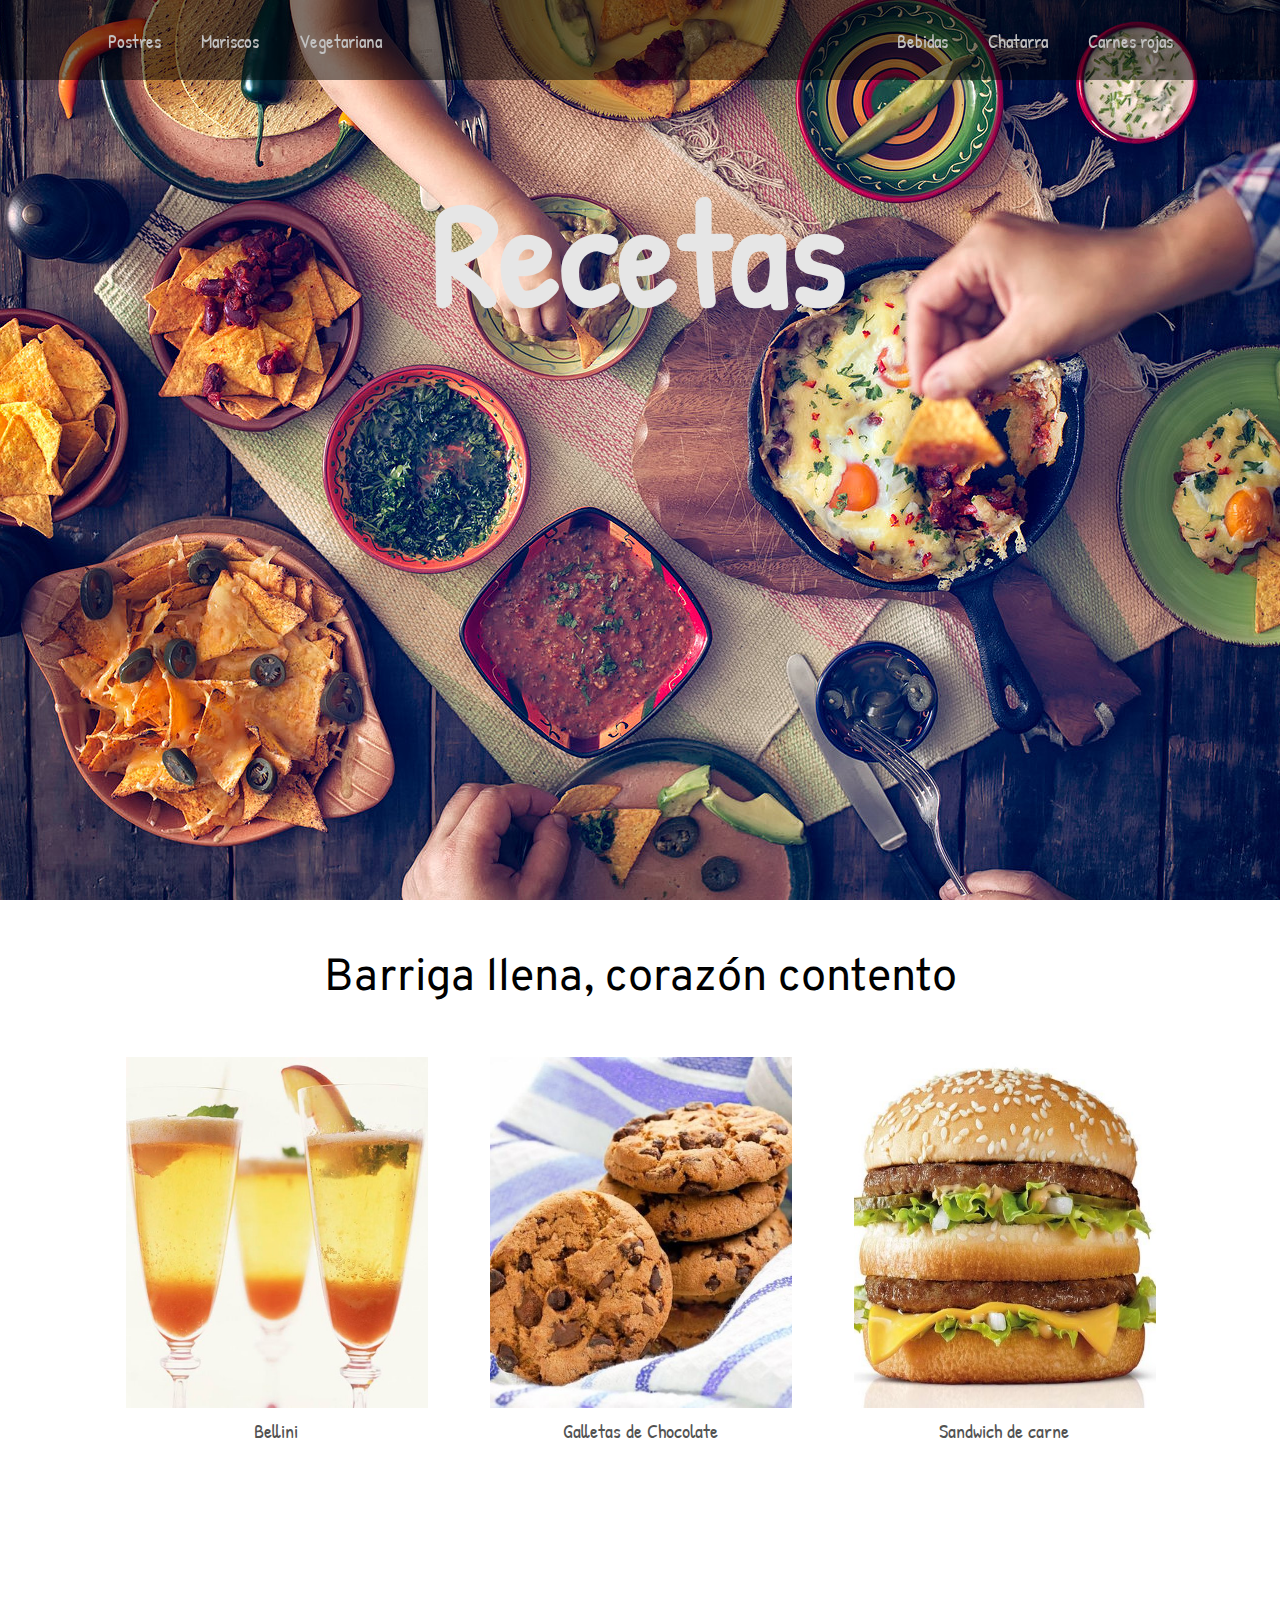
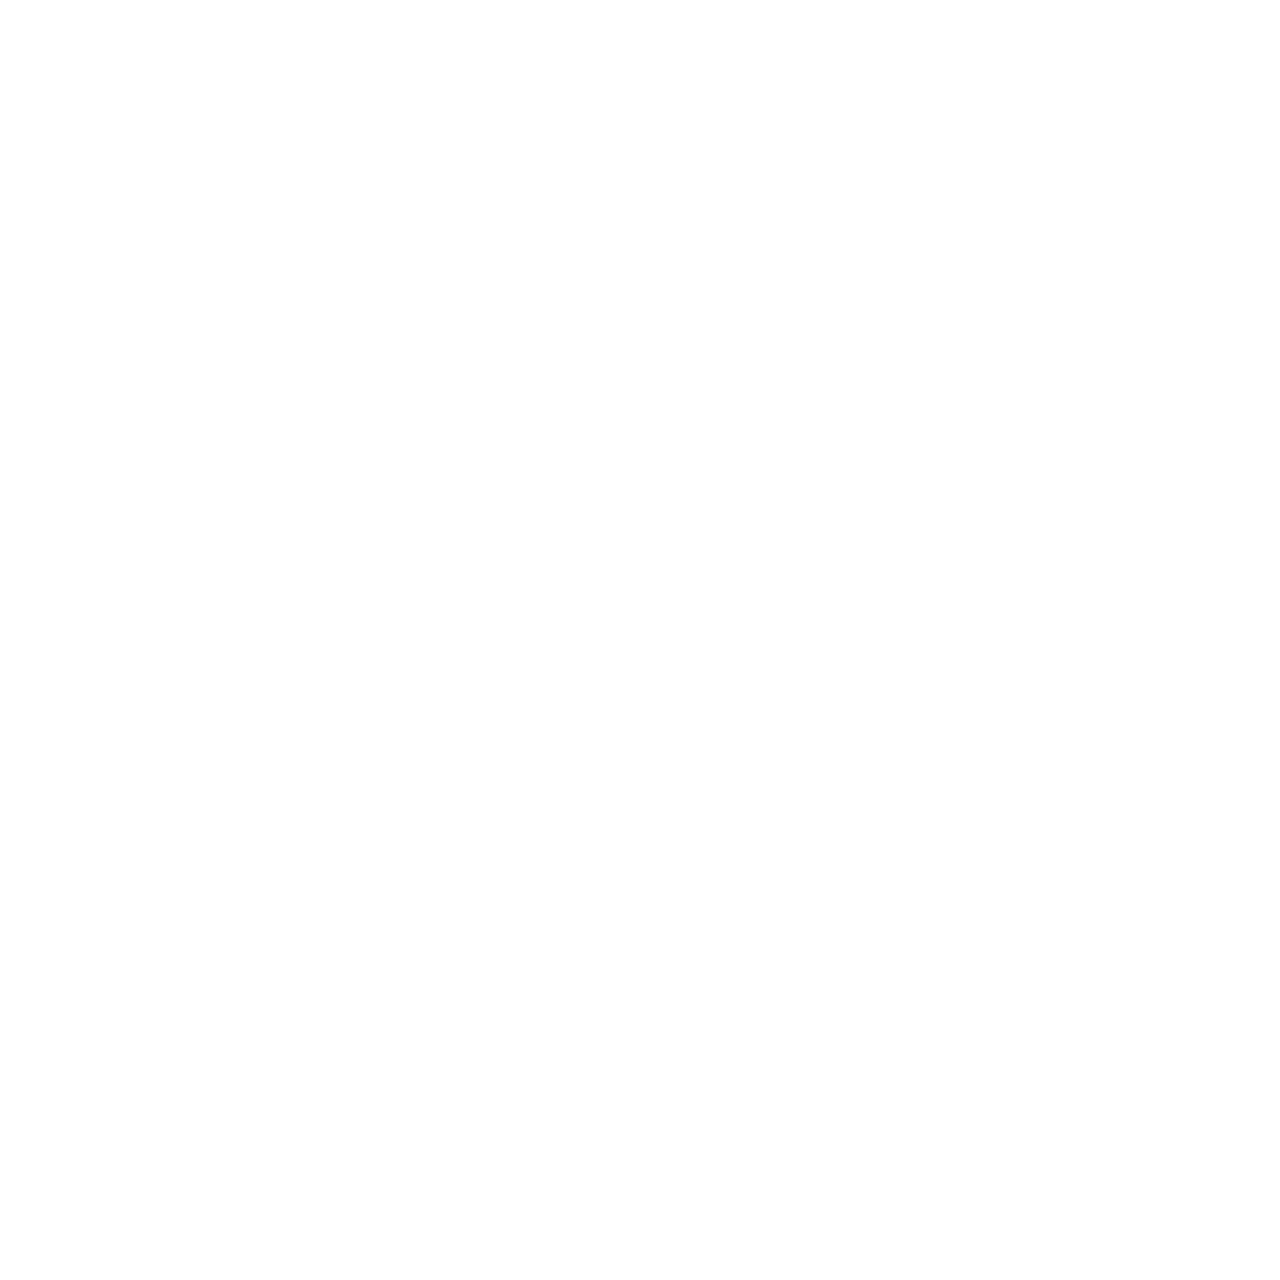
==== index.html @ 63a6e738 "Initial commit" ====
<!DOCTYPE html>
<html lang="en">
<head>
    <meta charset="UTF-8">
    <meta name="viewport" content="width=device-width, user-scalable=no, initial-scale=1.0, maximum-scale=1.0, minimum-scale=1.0">
    <title>Recetas</title>
    <link rel="stylesheet" href="css/style_index.css">
    <link href="https://fonts.googleapis.com/css?family=Barlow|Overpass|Patrick+Hand|Roboto+Condensed|Satisfy" rel="stylesheet">
    <script src="https://ajax.googleapis.com/ajax/libs/jquery/3.2.1/jquery.min.js"></script>
   <script src="js/script.js"></script>
</head>
<body>
    <header>
        <nav>
            <ul>
                <a href="#"><li>Postres</li></a>
                <a href="#"><li>Mariscos</li></a>
                <a href="#"><li>Vegetariana</li></a>
            </ul>
            <a href="#"><h1>Recetas</h1></a> 
            <ul>
                <a href="#"><li>Bebidas</li></a>
                <a href="#"><li>Chatarra</li></a>
                <a href="#"><li>Carnes rojas</li></a>
            </ul>
        </nav>
    </header>
    <section id="banner">
    </section>

    <p id="barriga">Barriga llena, corazón contento</p>
    <section id="acces">
        <a href="#">
            <div class="accesos">
                <img src="imagenes/1.jpg" alt="" class="img" > 
                <p class="descripcion">Bellini</p>
            </div>
        </a> 
        <a href="#">
            <div class="accesos">
                <img src="imagenes/2.jpg" alt="" class="img">
                <p class="descripcion">Galletas de Chocolate</p>
            </div>
        </a> 
        <a href="#">
            <div class="accesos">
                <img src="imagenes/3.jpg" alt="" class="img">
                <p class="descripcion">Sandwich de carne</p>
            </div>
        </a> 
    </section>
    <div id="parallax">
    </div>
    
    <section id="body">
    </section>
  
    <script src="js/script.js"></script>
</body>
</html>
---- css/style_index.css ----
/*font-family: 'Satisfy', cursive;
font-family: 'Patrick Hand', cursive;
font-family: 'Overpass', sans-serif;
font-family: 'Barlow', sans-serif; */
*{
    margin: 0;
    padding: 0;
}
header{
    position: fixed;
    width: 100%;
    height: 80px;
    background-color: rgba(0, 0, 0, 0.5);
    -webkit-transition: background-color .5s;
}
section#banner{
    width: 100%;
    background-image: url(../imagenes/14.jpg);
    background-attachment: contain;
    background-position: center;
    background-repeat: no-repeat;
}
nav{
    display: table;
    margin: auto;
    -webkit-transition: margin-left .5s;
}
ul{
    display: block;
    float: left;
    list-style: none;
}
ul li{
    float: left;
    margin: 15px;
    padding: 5px;
    margin-top: 23px;
    font-size: 19px;
    font-family: 'Patrick Hand', cursive;
    color: rgb(194, 194, 194);
    -webkit-transition: color .4s;
}
ul li:hover{
    color: rgb(255, 255, 255);
    -webkit-transition: color .4s;
}

nav ul a{
    text-decoration: none;
    
}
h1{
    float: left;
    display: block;
    color: rgb(230, 230, 230);
    margin-left: 30px;
    margin-right: 30px;
    margin-top: 150px;
    font-size: 150px;
    font-family: 'Patrick Hand', cursive;
    -webkit-transition: font-size .5s, margin-right .5s, margin-top .5s; 
}
#body{
    width: 100%;
    height: 900px;
}
#barriga{
    text-align: center;
    font-size: 45px;
    margin-top: 50px;
    margin-bottom: 50px;
    font-family: 'Overpass', sans-serif;
}
#acces{
    text-align: center;
}
#acces a{
    margin: 30px;
    margin-top: 0px;
    text-decoration: none;
}
.accesos{
    width: 300px;
    height: 350px;
    display: inline-block;
}
#acces a div img{
    width: 302px;
    height: 351px;
    transition: all 0.5s;
}
.descripcion{
    transition: all 0.5s ease-out;
    color: rgb(83, 83, 83);
    font-family: 'Patrick Hand', cursive;
    font-size: 20px;
    margin-top: 5px;
}
.accesos:hover .descripcion{
        font-size: 22px;
        color: rgb(0, 0, 0);
}
.accesos:hover .img{
    transform: scale(1.05);
}
#parallax{
    width: 100%;
    height: 500px;
    background-image: url(../imagenes/fondo_centro.jpg);
    -webkit-background-size: cover;
    background-attachment: fixed;
    margin-top: 38px;
}
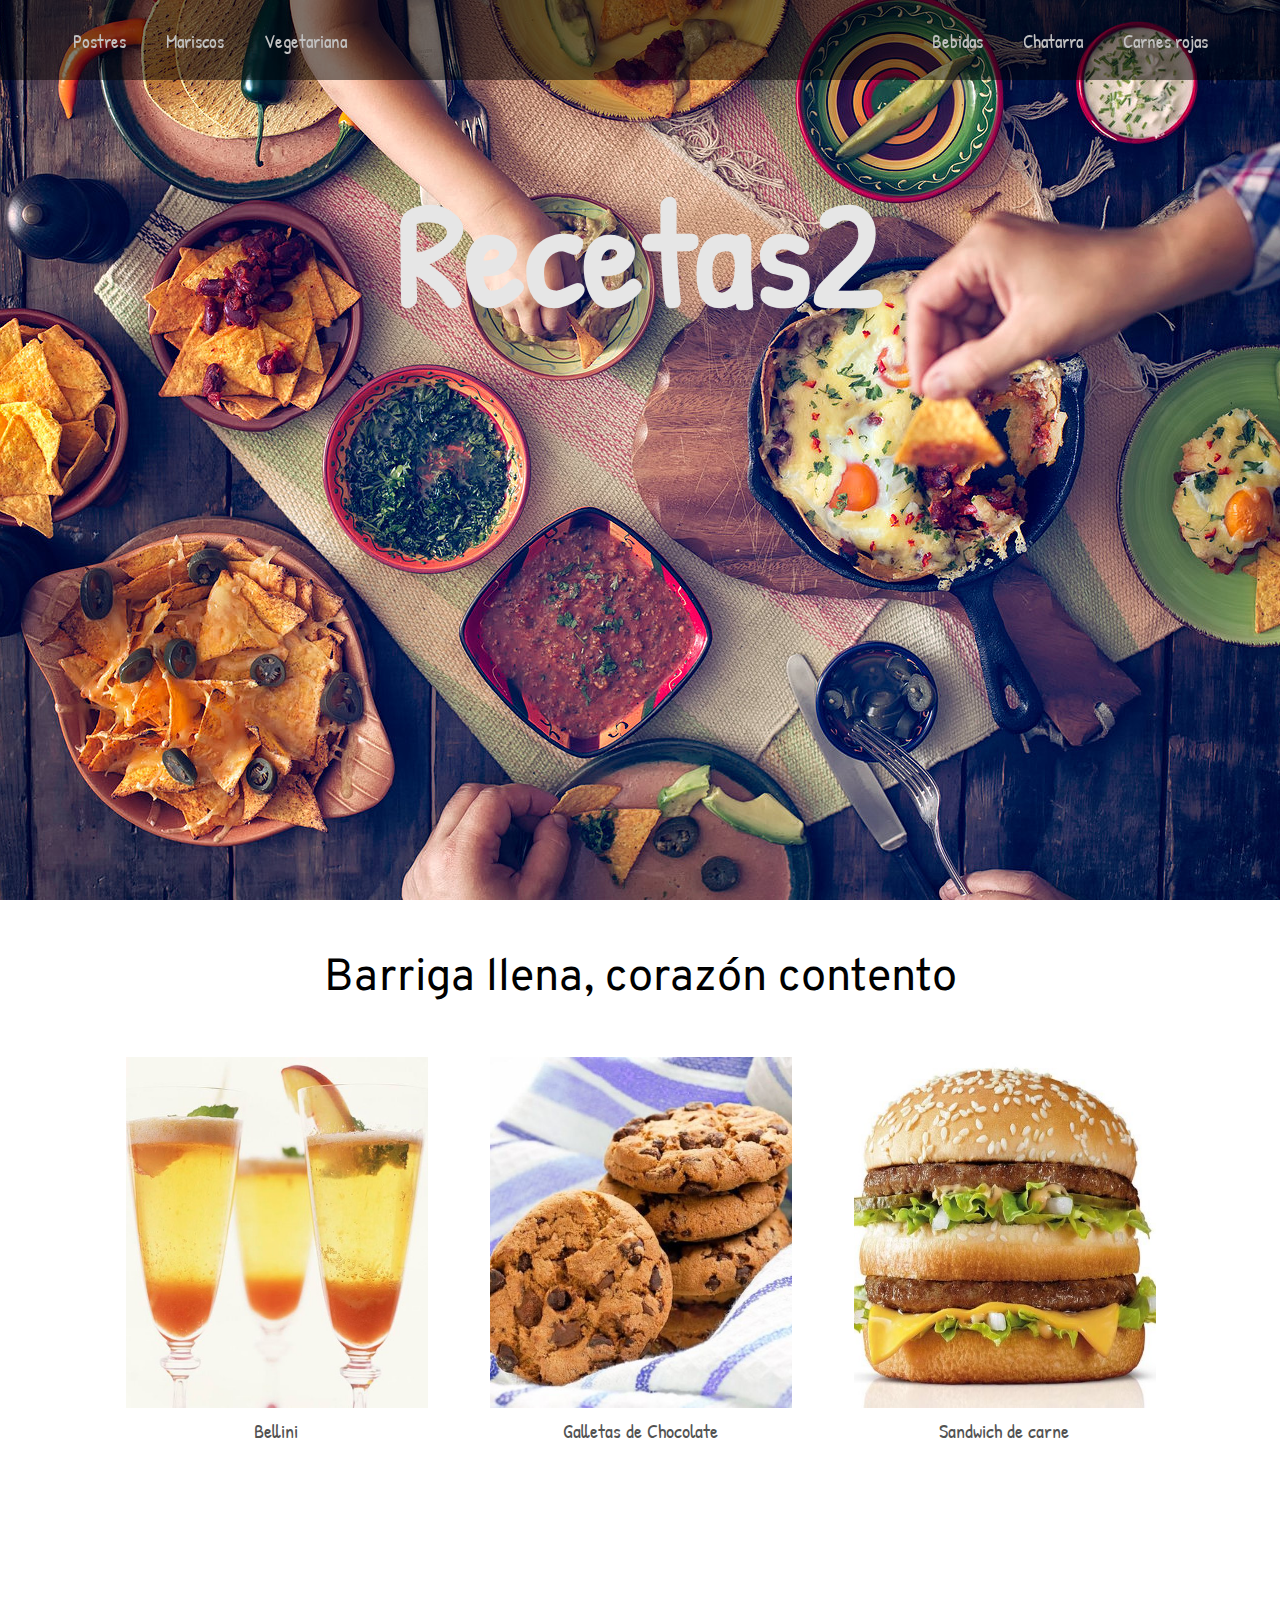
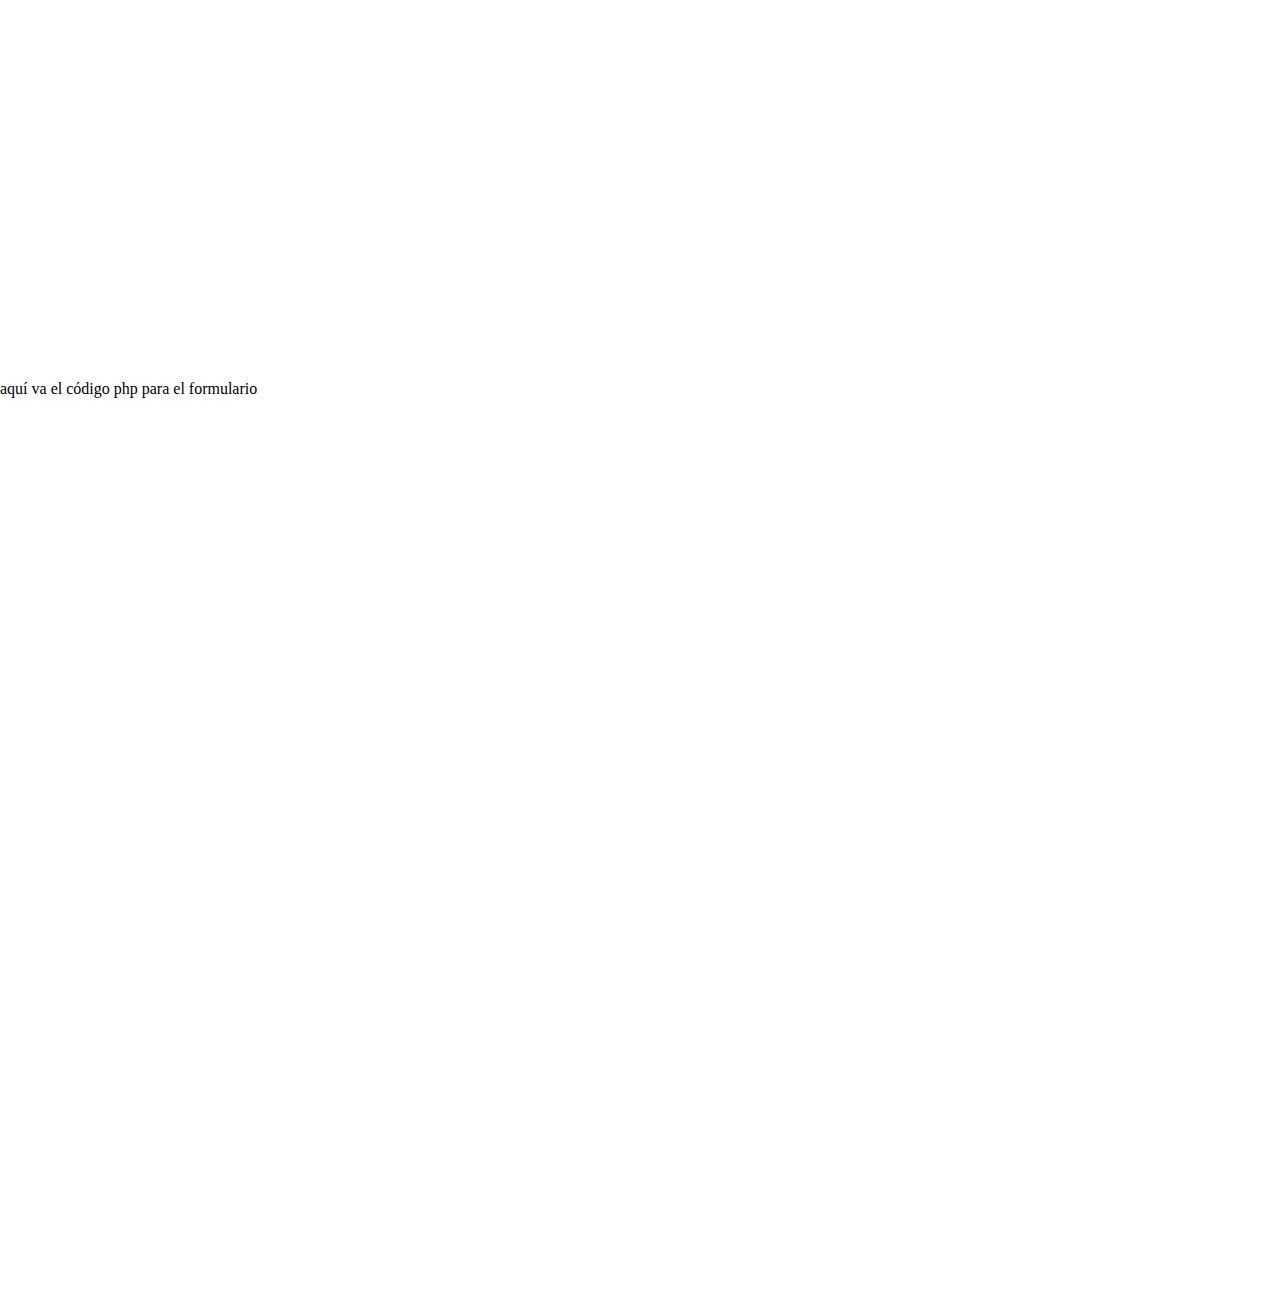
==== commit d592e5a9: "Agregar letra" ====
--- a/index.html
+++ b/index.html
@@ -17,7 +17,7 @@
                 <a href="#"><li>Mariscos</li></a>
                 <a href="#"><li>Vegetariana</li></a>
             </ul>
-            <a href="#"><h1>Recetas</h1></a> 
+            <a href="#"><h1>Recetas2</h1></a> 
             <ul>
                 <a href="#"><li>Bebidas</li></a>
                 <a href="#"><li>Chatarra</li></a>
@@ -27,7 +27,6 @@
     </header>
     <section id="banner">
     </section>
-
     <p id="barriga">Barriga llena, corazón contento</p>
     <section id="acces">
         <a href="#">
@@ -51,7 +50,7 @@
     </section>
     <div id="parallax">
     </div>
-    
+    <p>aquí va el código php para el formulario</p>
     <section id="body">
     </section>
   
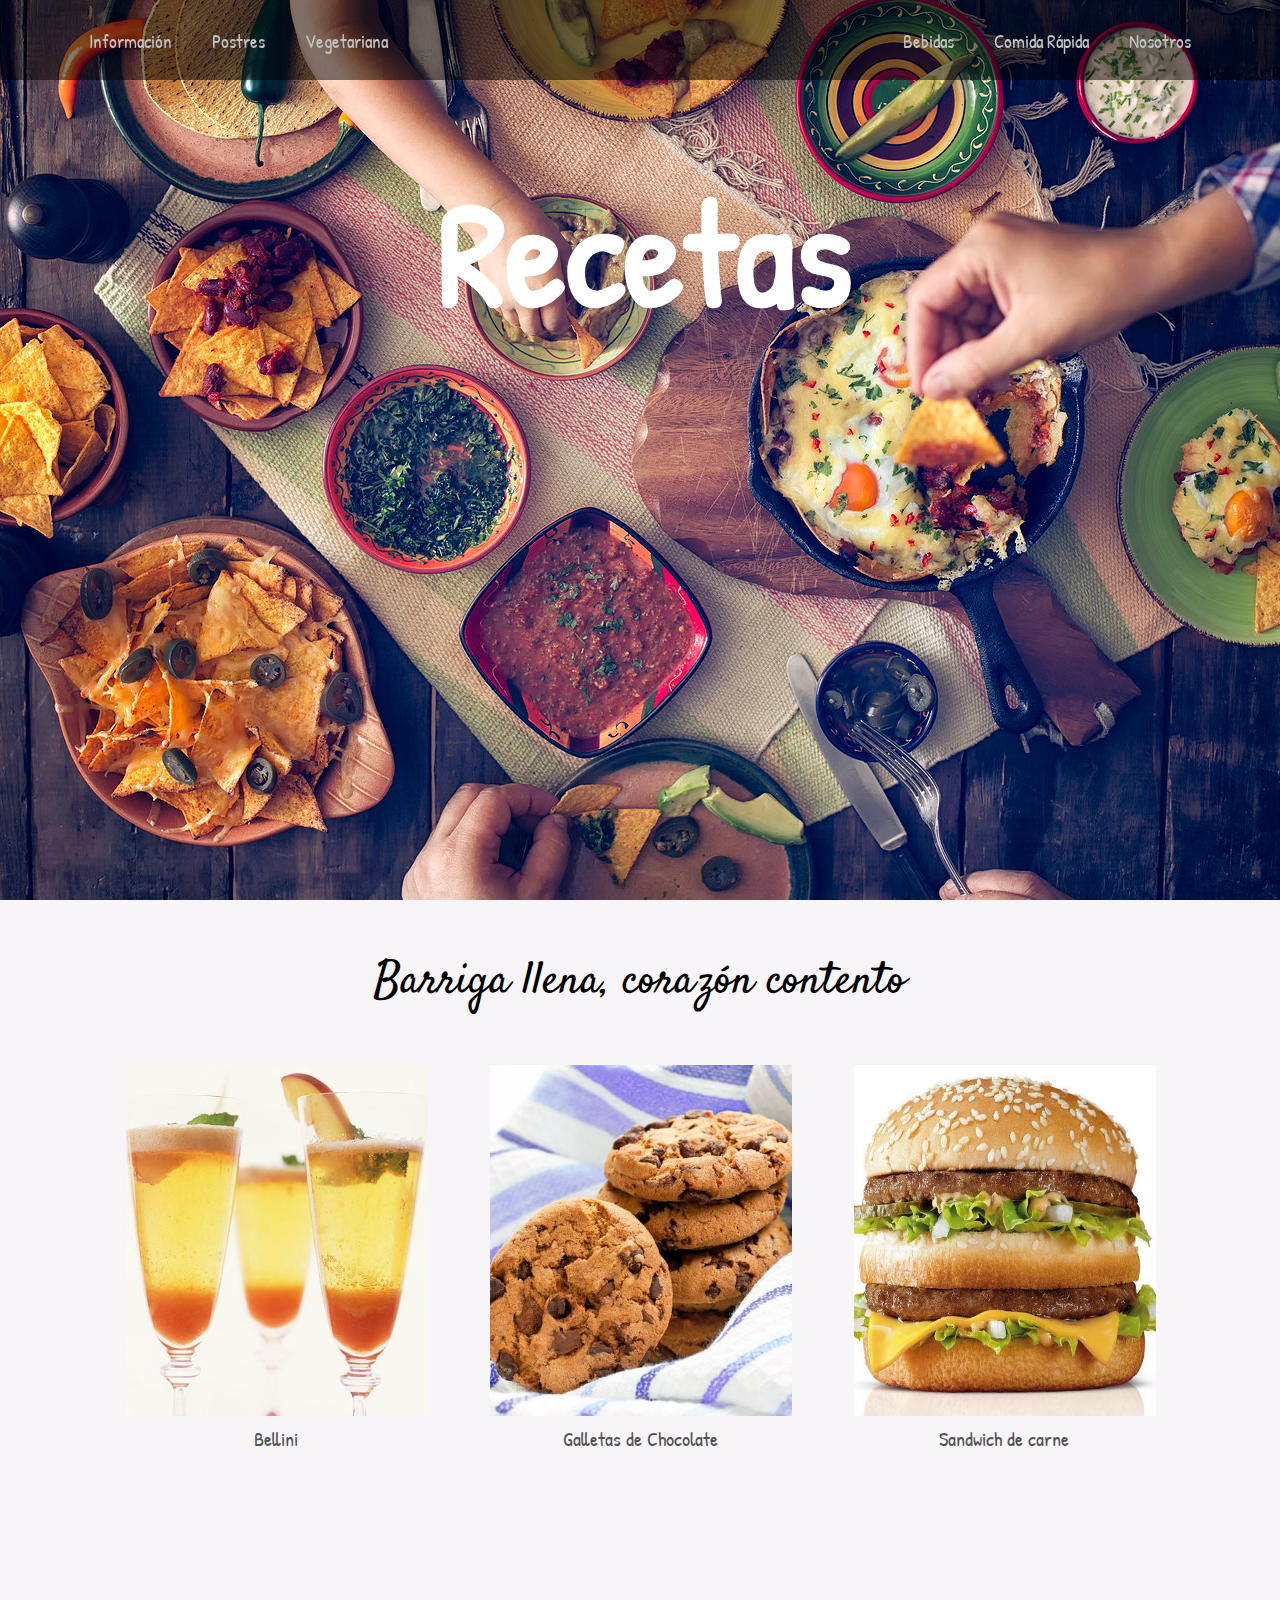
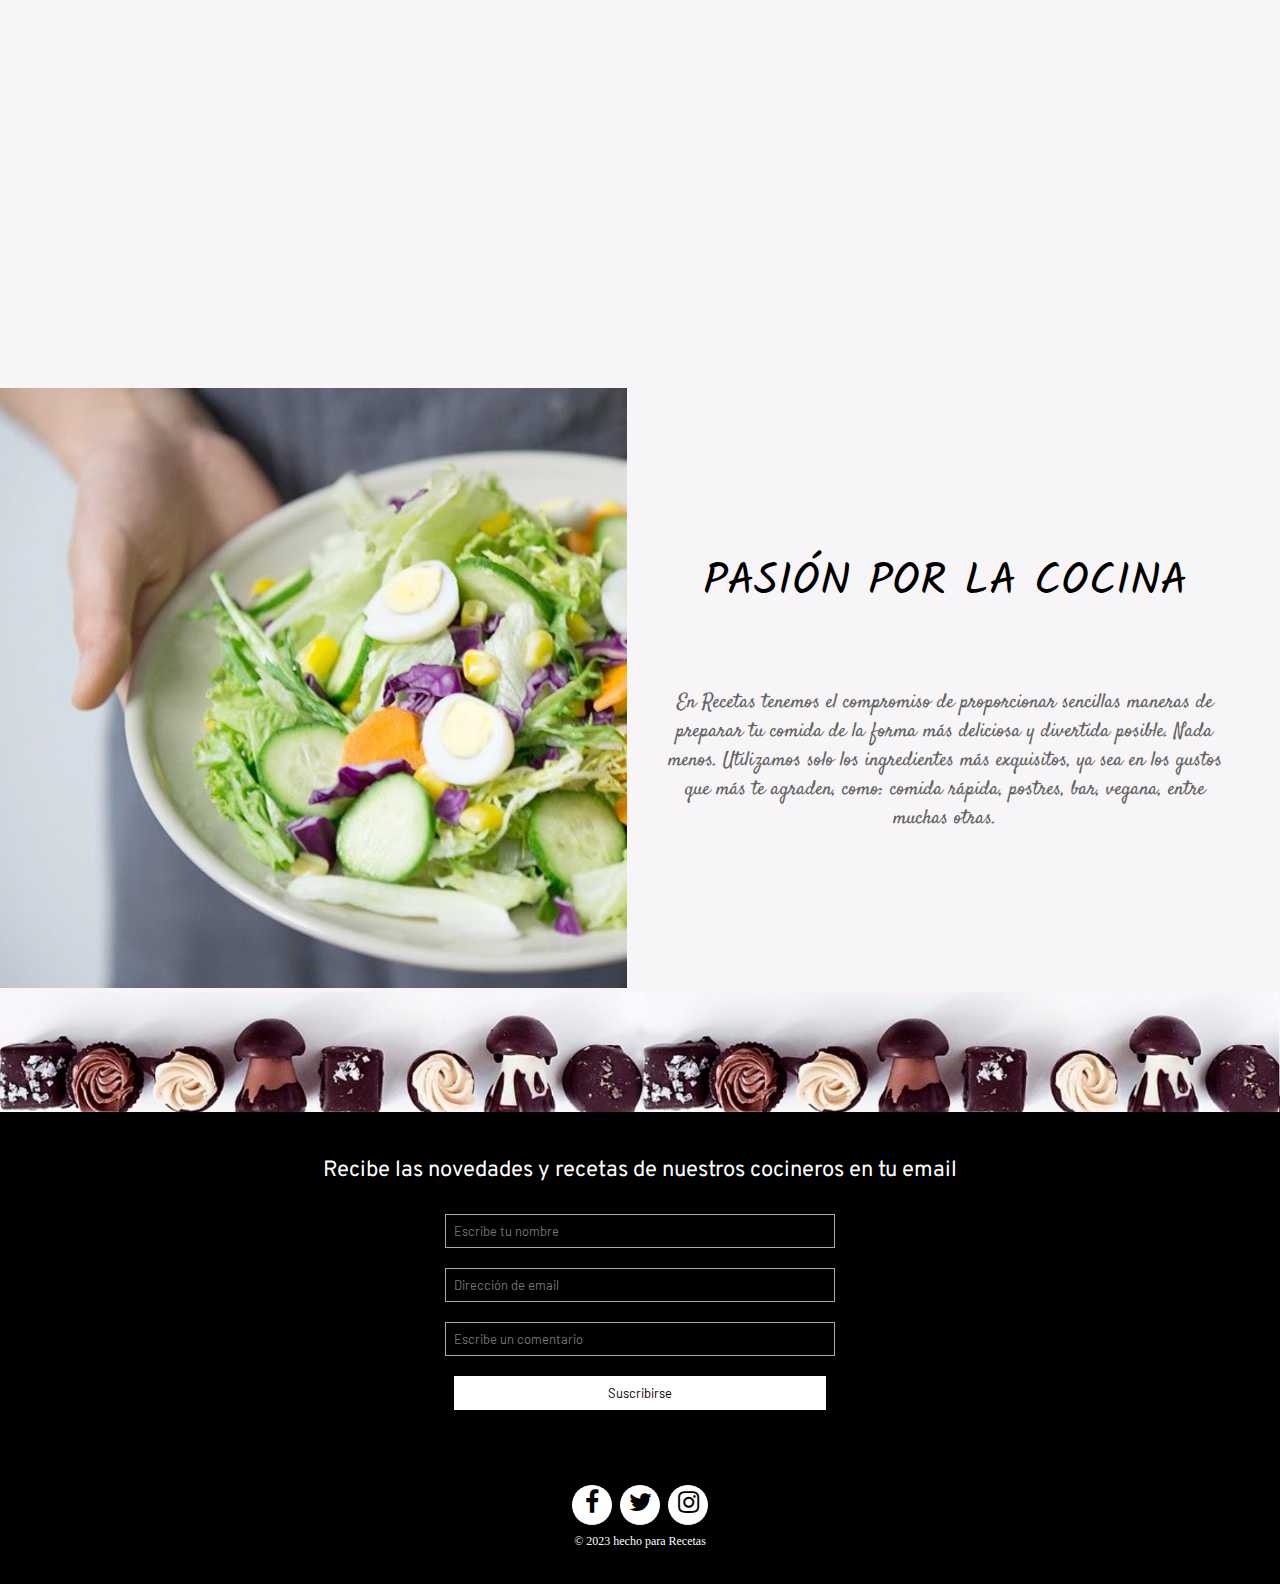
==== commit 38cda67c: "nuevos complementos" ====
--- a/index.html
+++ b/index.html
@@ -5,7 +5,8 @@
     <meta name="viewport" content="width=device-width, user-scalable=no, initial-scale=1.0, maximum-scale=1.0, minimum-scale=1.0">
     <title>Recetas</title>
     <link rel="stylesheet" href="css/style_index.css">
-    <link href="https://fonts.googleapis.com/css?family=Barlow|Overpass|Patrick+Hand|Roboto+Condensed|Satisfy" rel="stylesheet">
+    <link rel="stylesheet" type="text/css" href="css/font-awesome-4.7.0/css/font-awesome.css">
+    <link href="https://fonts.googleapis.com/css?family=Barlow|Indie+Flower|Kalam|Overpass|Patrick+Hand|Roboto+Condensed|Satisfy" rel="stylesheet">
     <script src="https://ajax.googleapis.com/ajax/libs/jquery/3.2.1/jquery.min.js"></script>
    <script src="js/script.js"></script>
 </head>
@@ -13,15 +14,15 @@
     <header>
         <nav>
             <ul>
+                <a href="#final"><li>Información</li></a>
                 <a href="#"><li>Postres</li></a>
-                <a href="#"><li>Mariscos</li></a>
                 <a href="#"><li>Vegetariana</li></a>
             </ul>
-            <a href="#"><h1>Recetas2</h1></a> 
+            <a href="#"><h1 id="recetas">Recetas</h1></a> 
             <ul>
-                <a href="#"><li>Bebidas</li></a>
-                <a href="#"><li>Chatarra</li></a>
-                <a href="#"><li>Carnes rojas</li></a>
+                <a href="bebidas.html"><li>Bebidas</li></a>
+                <a href="#"><li>Comida Rápida</li></a>
+                <a href="#sec_info"><li>Nosotros</li></a>
             </ul>
         </nav>
     </header>
@@ -29,31 +30,70 @@
     </section>
     <p id="barriga">Barriga llena, corazón contento</p>
     <section id="acces">
-        <a href="#">
+        <a href="bebidas.html">
             <div class="accesos">
-                <img src="imagenes/1.jpg" alt="" class="img" > 
+                <img src="imagenes/1_1.jpg" alt="" class="img" > 
                 <p class="descripcion">Bellini</p>
             </div>
         </a> 
         <a href="#">
             <div class="accesos">
-                <img src="imagenes/2.jpg" alt="" class="img">
+                <img src="imagenes/2_2.jpg" alt="" class="img">
                 <p class="descripcion">Galletas de Chocolate</p>
             </div>
         </a> 
         <a href="#">
             <div class="accesos">
-                <img src="imagenes/3.jpg" alt="" class="img">
+                <img src="imagenes/3_3.jpg" alt="" class="img">
                 <p class="descripcion">Sandwich de carne</p>
             </div>
         </a> 
     </section>
     <div id="parallax">
     </div>
-    <p>aquí va el código php para el formulario</p>
-    <section id="body">
-    </section>
-  
+
+    <div id="sec_info">
+        <div class="div_info" id="imagen_div">
+        </div>
+        <div class="div_info" id="info_p">
+            <p id="pasion">PASIÓN POR LA COCINA</p>
+            <p id="pasion_p">En Recetas tenemos el compromiso de proporcionar sencillas maneras de preparar tu comida de la forma más deliciosa y divertida posible. Nada menos. Utilizamos solo los ingredientes más exquisitos, ya sea en los gustos que más te agraden, como: comida rápida, postres, bar, vegana, entre muchas otras.</p>
+        </div>
+    </div>
+
+    <div id="sub_parallax"></div>
+
+    <form action="Registro.php" method="post" id="final">
+        <p>Recibe las novedades y recetas de nuestros cocineros en tu email </p>
+        <div>
+            <label for="nombre"></label>
+            <input type="text" placeholder="Escribe tu nombre" name="nombre">
+        </div>
+        <div>
+            <label for="correo"></label>
+            <input type="email" placeholder="Dirección de email" name="correo">
+        </div>
+        
+        <div>
+            <label for="comentario"></label>
+            <input type="text" placeholder="Escribe un comentario" name="comentario">
+        </div>
+        <!--
+        <div>
+                <label for="comentario"></label>
+                <textarea name="comentario" placeholder="Escribe un comentario" id="comentario" cols="40" rows="5"></textarea>
+            </div>--> 
+        <div>
+            <input type="submit" name="enviar" value="Suscribirse" id="boton">
+        </div>
+    </form>
+        <div id="social">
+                 <a href="https://www.facebook.com/"target="_blank"><i class="fa fa-facebook" aria-hidden="true"></i></a>
+                 <a href="https://twitter.com/"target="_blank"><i class="fa fa-twitter" aria-hidden="true"></i></a>
+                 <a href="https://www.instagram.com/"target="_blank"><i class="fa fa-instagram" aria-hidden="true"></i></a>
+                  <p id="derechos">© 2023 hecho para Recetas</p>
+         </div>
+        
     <script src="js/script.js"></script>
 </body>
 </html>--- a/css/style_index.css
+++ b/css/style_index.css
@@ -1,10 +1,18 @@
-/*font-family: 'Satisfy', cursive;
+/*
+font-family: 'Barlow', sans-serif;
+font-family: 'Overpass', sans-serif;
 font-family: 'Patrick Hand', cursive;
-font-family: 'Overpass', sans-serif;
-font-family: 'Barlow', sans-serif; */
+font-family: 'Roboto Condensed', sans-serif;
+font-family: 'Satisfy', cursive;
+font-family: 'Indie Flower', cursive;
+font-family: 'Kalam', cursive;
+ */
 *{
     margin: 0;
     padding: 0;
+}
+body{
+    background-color:#f8f5f8;
 }
 header{
     position: fixed;
@@ -49,10 +57,10 @@
     text-decoration: none;
     
 }
-h1{
+#recetas{
     float: left;
     display: block;
-    color: rgb(230, 230, 230);
+    color: rgb(255, 255, 255);
     margin-left: 30px;
     margin-right: 30px;
     margin-top: 150px;
@@ -60,16 +68,15 @@
     font-family: 'Patrick Hand', cursive;
     -webkit-transition: font-size .5s, margin-right .5s, margin-top .5s; 
 }
-#body{
-    width: 100%;
-    height: 900px;
+#recetas:hover{
+    font-family: 'Satisfy', cursive;
 }
 #barriga{
     text-align: center;
     font-size: 45px;
     margin-top: 50px;
     margin-bottom: 50px;
-    font-family: 'Overpass', sans-serif;
+    font-family: 'Satisfy', cursive;
 }
 #acces{
     text-align: center;
@@ -110,4 +117,123 @@
     -webkit-background-size: cover;
     background-attachment: fixed;
     margin-top: 38px;
+}
+#sec_info{
+
+    width: 100%;
+    height: 600px;
+    display: inline-block;
+}
+#imagen_div{
+    background-image: url(../imagenes/zaz.jpg);
+    background-position: center;
+    background-repeat: no-repeat;
+}
+.div_info{
+    width: 49%;
+    height: 100%;
+    display: inline-block;
+}
+#info_p{
+ vertical-align: text-bottom;
+ text-align: center;
+}
+#pasion{
+    margin-top: 155px;
+    font-size: 45px;
+    font-family: 'Kalam', cursive;
+    margin-bottom: 70px;
+    color: rgb(0, 0, 0);
+}
+#pasion_p{
+    font-family: 'Satisfy', cursive;
+    font-size: 20px;
+    margin: 30px;
+    color: rgb(100, 100, 100);
+}
+#sub_parallax{
+    width: 100%;
+    height: 120px;
+    background-image: url(../imagenes/larga5.png);
+    background-size: cover;
+}
+
+#final{
+    width: 100%;
+    height: 372px;
+    background-color:black;
+    text-align: center;
+}
+#final p{
+    color: white;
+    font-size: 22px;
+    padding-top: 45px;
+    padding-bottom: 10px;
+    font-family: 'Overpass', sans-serif;
+}
+#final div{
+    margin: 20px;
+}
+input, textarea{
+    width: 30%;
+    padding: 8px;
+    color: white;
+    background-color: black;
+    border:1px solid rgb(172, 169, 169);
+    transition: all 0.5s;
+    font-size: 13px;
+    font-family: 'Barlow', sans-serif;
+}
+input:hover, textarea:hover{
+    border:1px solid rgb(255, 255, 255);
+    transition: all 0.5s;
+}
+textarea{
+    resize: vertical;
+    max-height: 150px;
+    min-height: 70px;
+}
+#boton{
+    transition: all 0.5s;
+    color: black;
+    background-color: white;
+    border: 1px solid white;
+    
+}
+#boton:hover{
+      background-color: rgb(56, 55, 55);
+    color: rgb(255, 255, 255);
+    transition: all 0.5s;
+    cursor: pointer;
+    border: 1px solid white;
+}
+#social{
+    width: 100%;
+    height: 100px;
+    text-align: center;
+    background-color: black;
+    font-size: 25px;
+    margin: 0;
+    padding: 0;
+}
+.fa{
+    padding: 5px;
+    color: black;
+    background-color: white;
+    width: 30px;
+    height: 30px;
+    border-radius: 50%;
+    transition: all 0.5s;
+    border: 1px solid black;
+}
+.fa:hover{
+    background-color: rgb(0, 0, 0);
+    transition: all 0.5s;
+    color: white;
+    border: 1px solid white;
+}
+#derechos{
+    color: white;
+    font-size: 12px;
+    margin-top:8px;
 }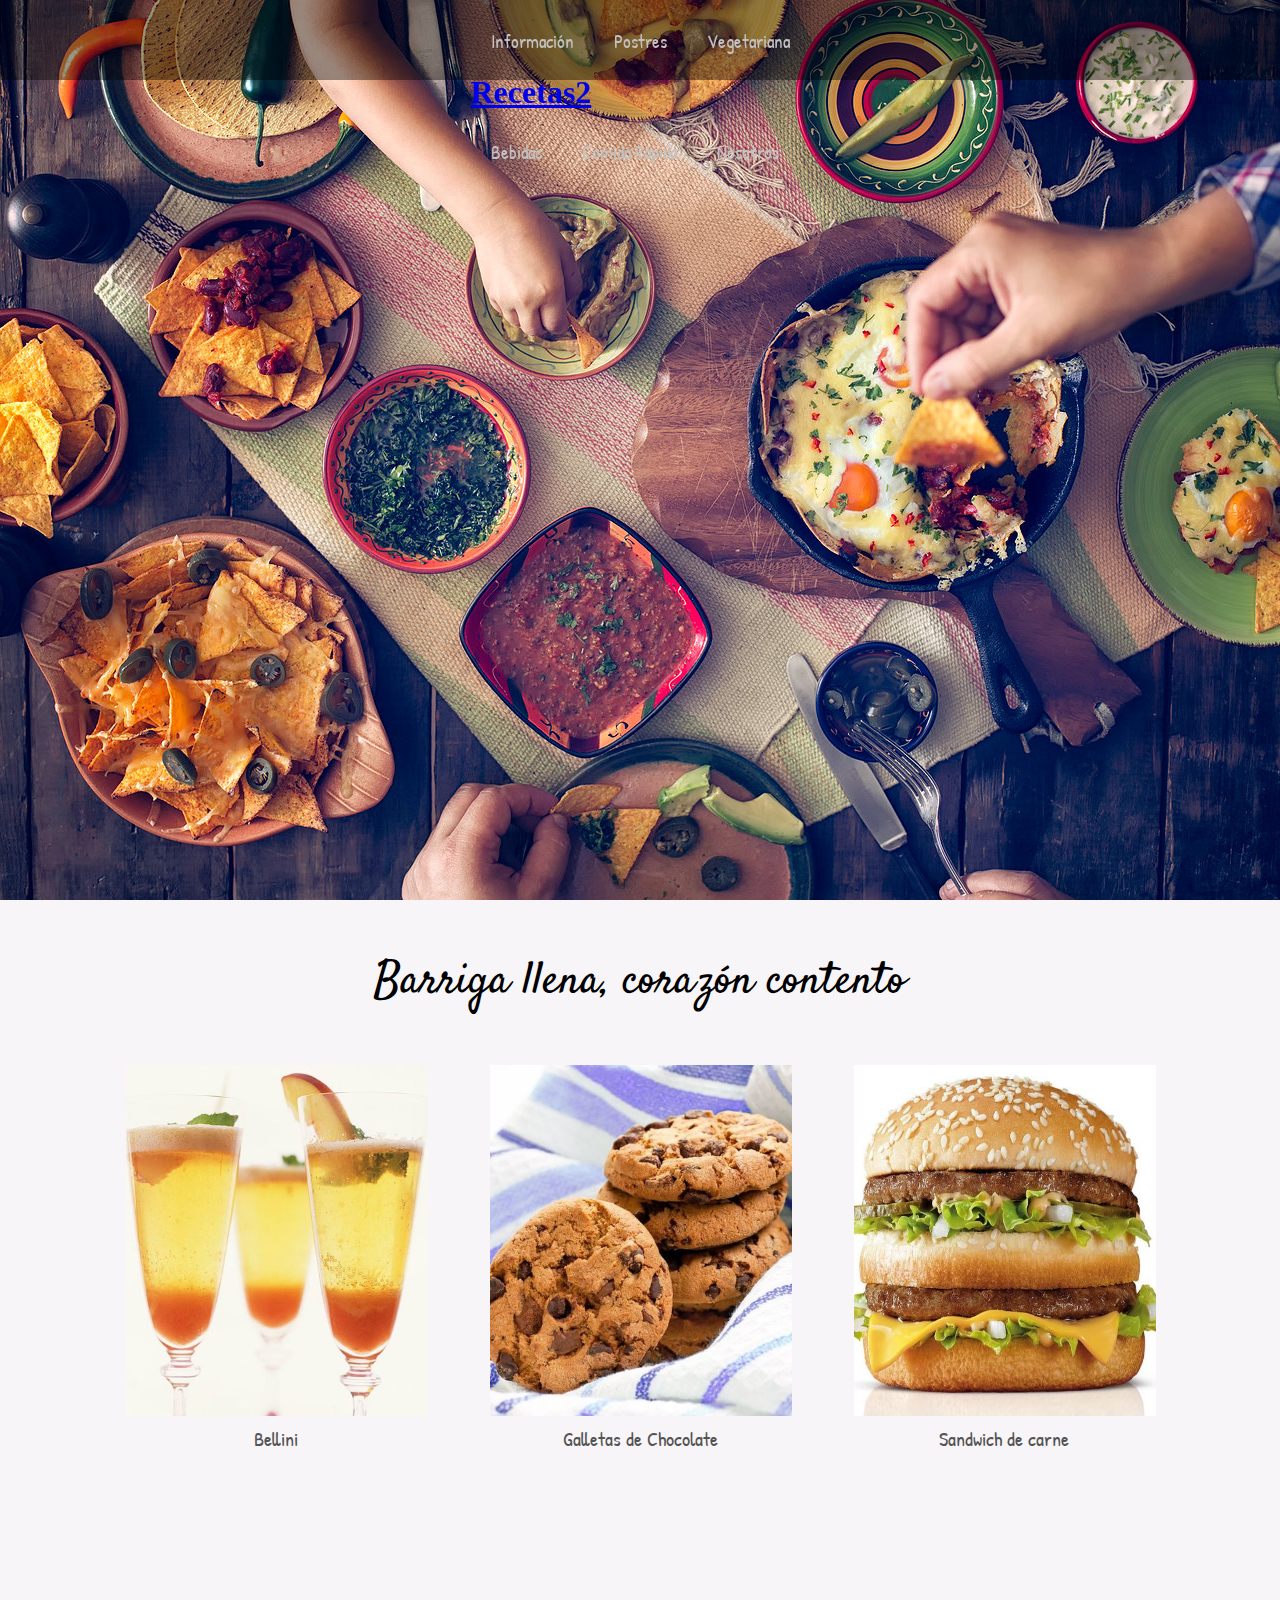
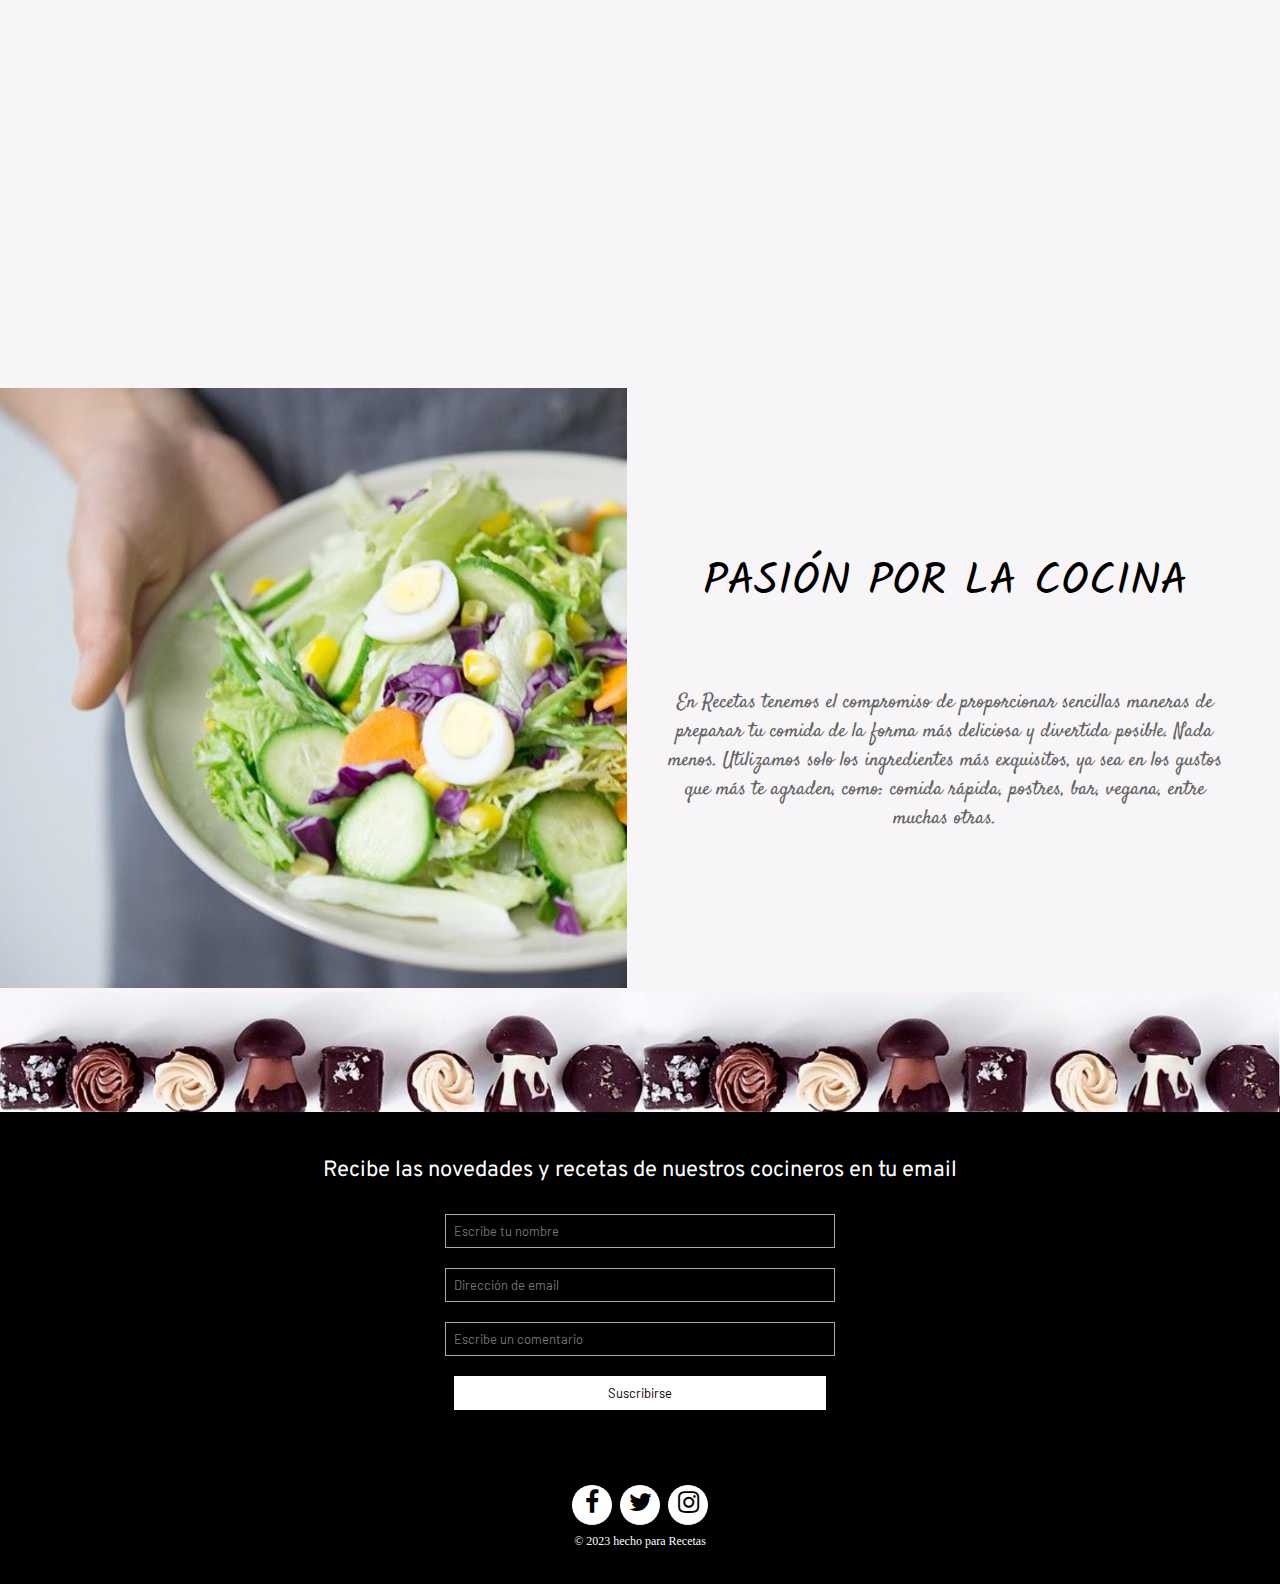
==== commit c8dc7090: "Merge branch 'master' into master" ====
--- a/index.html
+++ b/index.html
@@ -18,7 +18,7 @@
                 <a href="#"><li>Postres</li></a>
                 <a href="#"><li>Vegetariana</li></a>
             </ul>
-            <a href="#"><h1 id="recetas">Recetas</h1></a> 
+            <a href="#"><h1>Recetas2</h1></a> 
             <ul>
                 <a href="bebidas.html"><li>Bebidas</li></a>
                 <a href="#"><li>Comida Rápida</li></a>
--- a/css/style_index.css
+++ b/css/style_index.css
@@ -18,7 +18,7 @@
     position: fixed;
     width: 100%;
     height: 80px;
-    background-color: rgba(0, 0, 0, 0.5);
+    background-color: rgba(0, 0, 0, 0.4);
     -webkit-transition: background-color .5s;
 }
 section#banner{
